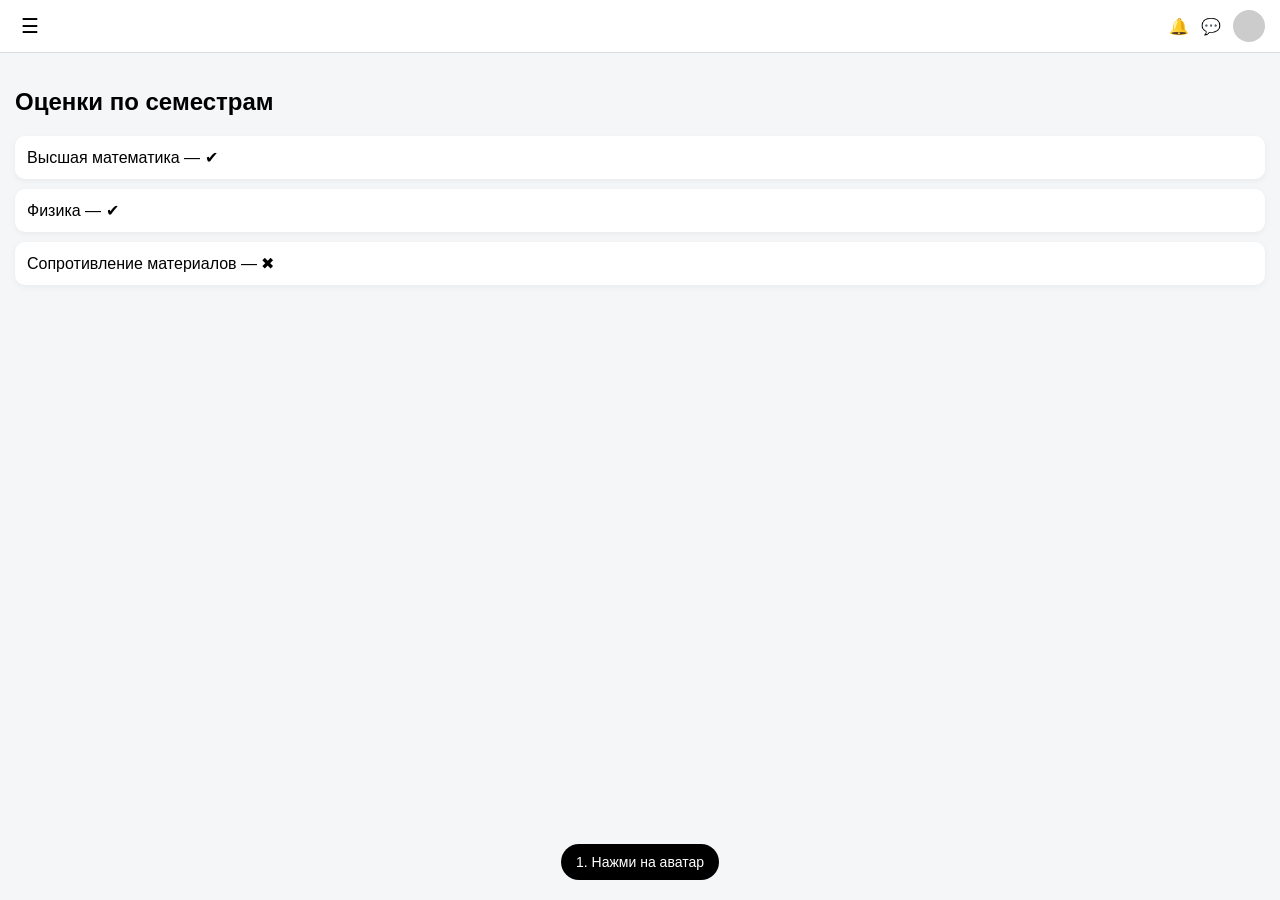
==== index.html @ b9931e3e "Add files via upload" ====
<!DOCTYPE html>
<html lang="ru">
<head>
  <meta charset="UTF-8" />
  <meta name="viewport" content="width=device-width, initial-scale=1.0"/>
  <title>Оценки</title>
  <link rel="stylesheet" href="styles.css"/>
</head>
<body data-page="grades">

<header class="topbar">
  <button class="menu-btn">☰</button>

  <div class="icons">
    <span>🔔</span>
    <span>💬</span>

    <div class="avatar-wrapper">
      <div id="avatarBtn" class="avatar"></div>

      <div id="dropdown" class="dropdown hidden">
        <div class="dropdown-item" data-go="main">Личный кабинет</div>
        <div class="dropdown-item step-2" data-go="user">О пользователе</div>
        <div class="dropdown-item">Оценки</div>
        <div class="dropdown-item">Сообщения</div>
        <div class="dropdown-item">Настройки</div>
        <div class="dropdown-item danger">Выход</div>
      </div>
    </div>
  </div>
</header>

<main class="container">
  <h2>Оценки по семестрам</h2>

  <div class="card">Высшая математика — ✔</div>
  <div class="card">Физика — ✔</div>
  <div class="card">Сопротивление материалов — ✖</div>
</main>

<div id="hint" class="hint step-1">
  1. Нажми на аватар
</div>

<script src="script.js"></script>
</body>
</html>
---- styles.css ----
body {
  margin: 0;
  font-family: Arial, sans-serif;
  background: #f4f6f8;
}

.topbar {
  display: flex;
  justify-content: space-between;
  align-items: center;
  padding: 10px 15px;
  background: #fff;
  border-bottom: 1px solid #ddd;
}

.menu-btn {
  font-size: 20px;
  background: none;
  border: none;
}

.icons {
  display: flex;
  align-items: center;
  gap: 12px;
}

.avatar {
  width: 32px;
  height: 32px;
  border-radius: 50%;
  background: #ccc;
  cursor: pointer;
}

.avatar-wrapper {
  position: relative;
}

.dropdown {
  position: absolute;
  right: 0;
  top: 40px;
  width: 180px;
  background: #fff;
  border: 1px solid #ddd;
  box-shadow: 0 4px 12px rgba(0,0,0,0.1);
  border-radius: 8px;
  overflow: hidden;
}

.hidden {
  display: none;
}

.dropdown-item {
  padding: 10px;
  cursor: pointer;
}

.dropdown-item:hover {
  background: #f0f0f0;
}

.danger {
  color: red;
}

.container {
  padding: 15px;
}

.card {
  background: white;
  padding: 12px;
  margin: 10px 0;
  border-radius: 10px;
  box-shadow: 0 2px 6px rgba(0,0,0,0.05);
}

/* подсказка шагов */
.hint {
  position: fixed;
  bottom: 20px;
  left: 50%;
  transform: translateX(-50%);
  background: black;
  color: white;
  padding: 10px 15px;
  border-radius: 20px;
  font-size: 14px;
}
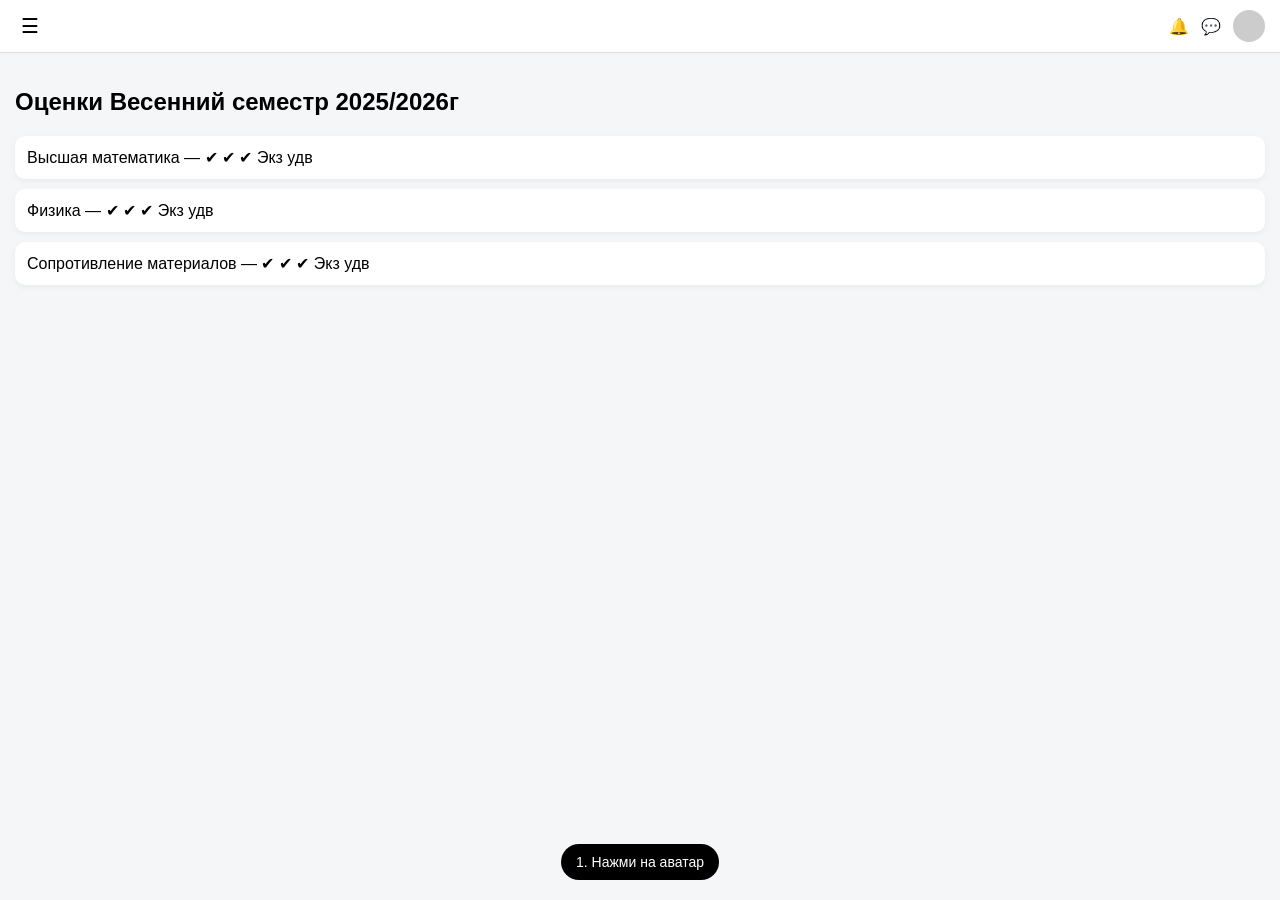
==== commit 3d5c6343: "Update index.html" ====
--- a/index.html
+++ b/index.html
@@ -31,11 +31,11 @@
 </header>
 
 <main class="container">
-  <h2>Оценки по семестрам</h2>
+  <h2>Оценки Весенний семестр 2025/2026г</h2>
 
-  <div class="card">Высшая математика — ✔</div>
-  <div class="card">Физика — ✔</div>
-  <div class="card">Сопротивление материалов — ✖</div>
+  <div class="card">Высшая математика — ✔ ✔ ✔   Экз  удв</div>
+  <div class="card">Физика — ✔ ✔ ✔   Экз  удв</div>
+  <div class="card">Сопротивление материалов — ✔ ✔ ✔  Экз удв</div>
 </main>
 
 <div id="hint" class="hint step-1">
